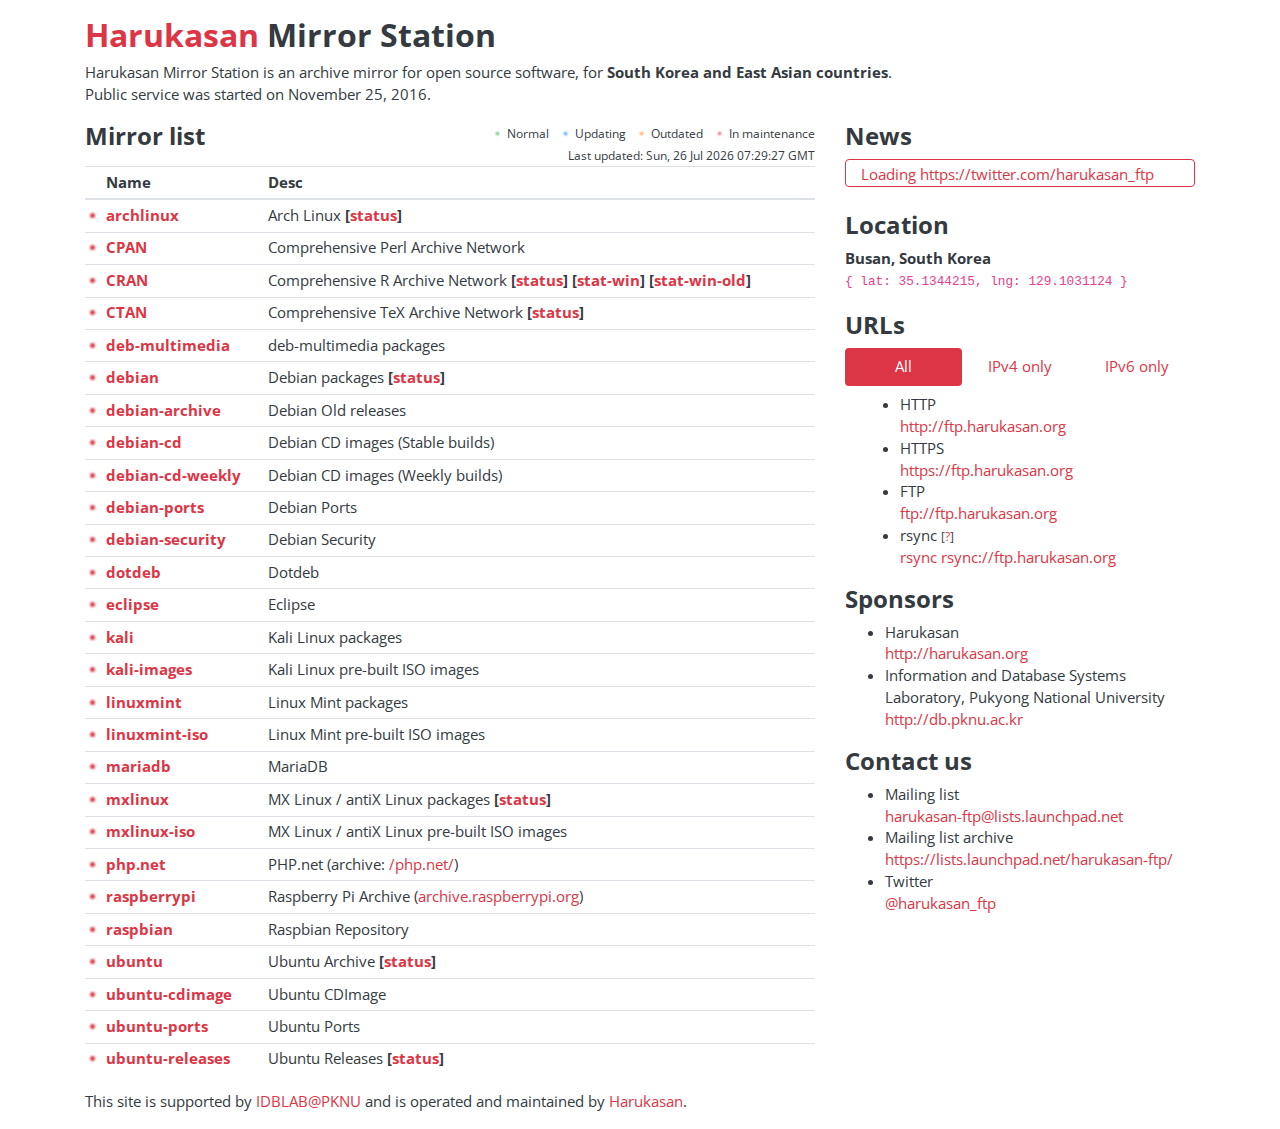
==== index.html @ 826262e5 "all: Add new repo - deb-multimedia" ====
<!DOCTYPE html>
<html lang="en">
<head>
  <meta charset="UTF-8">
  <meta name="description" content="Archive mirror for open source software, for South Korea and East Asian countries. Available for Debian, Ubuntu, Raspbian and more.">
  <meta name="keywords" content="harukasan,mirror,station,harukasan.org,ftp.harukasan.org,opensource,linux,debian">
  <meta name="author" content="Jongmin Kim <jmkim@ftp.harukasan.org>">
  <meta name="viewport" content="width=device-width, initial-scale=1">
  <meta name="naver-site-verification" content="23cac1d61d975c447d2b047774b2dd2ffd9ef124"/>
  <meta http-equiv="x-ua-compatible" content="IE=edge">

  <title>Harukasan Mirror Station</title>

  <link rel="stylesheet" href="./.harukasan/css/bootstrap.min.css">
  <link rel="stylesheet" href="./.harukasan/css/hs-status.css">
  <style>
    @import url('https://fonts.googleapis.com/css?family=Open+Sans:400,700');
    body { font-family: 'Open Sans', sans-serif; font-size: 0.91rem; }
  </style>
  <script>
    (function(i,s,o,g,r,a,m){i['GoogleAnalyticsObject']=r;i[r]=i[r]||function(){
    (i[r].q=i[r].q||[]).push(arguments)},i[r].l=1*new Date();a=s.createElement(o),
    m=s.getElementsByTagName(o)[0];a.async=1;a.src=g;m.parentNode.insertBefore(a,m)
    })(window,document,'script','https://www.google-analytics.com/analytics.js','ga');

    ga('create', 'UA-88242528-1', 'auto');
    ga('send', 'pageview');
  </script>
</head>

<body class="text-dark" onload="updateRepoStatus();">
  <div class="container pt-3">
    <div class="row">
      <div class="col-lg-12">
        <header>
          <h1><span class="text-harukasan">Harukasan</span> Mirror Station</h1>
          <p>Harukasan Mirror Station is an archive mirror for open source software, for <strong>South Korea and East Asian countries</strong>.<br>
             Public service was started on November 25, 2016.</p>
        </header>
      </div>
    </div>

    <div class="row">
      <div class="col-lg-8">
        <section>
          <div class="row">
            <div class="col-lg-4">
              <h2>Mirror list</h2>
            </div>
            <div class="col-lg-8 text-right">
              <div class="hs-status-guide-line"><div class="hs-status-guide hs-status-normal"></div> <small>Normal</small></div>
              <div class="hs-status-guide-line"><div class="hs-status-guide hs-status-updating"></div> <small>Updating</small></div>
              <div class="hs-status-guide-line"><div class="hs-status-guide hs-status-outdated"></div> <small>Outdated</small></div>
              <div class="hs-status-guide-line"><div class="hs-status-guide hs-status-maintenance"></div> <small>In maintenance</small></div>
              <br>
              <div class="hs-status-guide-line"><small>Last updated: <span id="hs-status-lastupdated"></span></small></div>
              <br>
            </div>
          </div>

          <table class="table table-sm table-hover">
            <thead>
              <tr><th scope="col"></th><th scope="col">Name</th><th scope="col">Desc</th></tr>
            </thead>
            <tbody>
              <tr><td><div class="hs-status hs-status-loading" id="hs-status-archlinux"></div></td><td><a class="font-weight-bold" href="archlinux">archlinux</a></td><td>Arch Linux <strong>[<a href="https://www.archlinux.org/mirrors/harukasan.org/">status</a>]</strong></td></tr>
              <tr><td><div class="hs-status hs-status-loading" id="hs-status-CPAN"></div></td><td><a class="font-weight-bold" href="CPAN">CPAN</a></td><td>Comprehensive Perl Archive Network</td></tr>
              <tr><td><div class="hs-status hs-status-loading" id="hs-status-CRAN"></div></td>
                <td><a class="font-weight-bold" href="CRAN">CRAN</a></td>
                <td>
                  Comprehensive R Archive Network
                  <strong>[<a href="https://cran.r-project.org/mirmon_report.html#kr">status</a>]</strong>
                  <strong>[<a href="https://cran.r-project.org/mirmon_report_release.html#kr">stat-win</a>]</strong>
                  <strong>[<a href="https://cran.r-project.org/mirmon_report_old_release.html#kr">stat-win-old</a>]</strong>
                </td>
              </tr>
              <tr><td><div class="hs-status hs-status-loading" id="hs-status-CTAN"></div></td><td><a class="font-weight-bold" href="CTAN">CTAN</a></td><td>Comprehensive TeX Archive Network <strong>[<a href="http://dante.ctan.org/mirmon/#kr">status</a>]</strong></td></tr>
              <tr><td><div class="hs-status hs-status-loading" id="hs-status-deb-multimedia"></div></td><td><a class="font-weight-bold" href="deb-multimedia">deb-multimedia</a></td><td>deb-multimedia packages</td></tr>
              <tr><td><div class="hs-status hs-status-loading" id="hs-status-debian"></div></td><td><a class="font-weight-bold" href="debian">debian</a></td><td>Debian packages <strong>[<a href="https://mirror-master.debian.org/status/mirror-info/ftp.harukasan.org.html">status</a>]</strong></td></tr>
              <tr><td><div class="hs-status hs-status-loading" id="hs-status-debian-archive"></div></td><td><a class="font-weight-bold" href="debian-archive">debian-archive</a></td><td>Debian Old releases</td></tr>
              <tr><td><div class="hs-status hs-status-loading" id="hs-status-debian-cd"></div></td><td><a class="font-weight-bold" href="debian-cd">debian-cd</a></td><td>Debian CD images (Stable builds)</td></tr>
              <tr><td><div class="hs-status hs-status-loading" id="hs-status-debian-cd-weekly"></div></td><td><a class="font-weight-bold" href="debian-cd-weekly">debian-cd-weekly</a></td><td>Debian CD images (Weekly builds)</td></tr>
              <tr><td><div class="hs-status hs-status-loading" id="hs-status-debian-ports"></div></td><td><a class="font-weight-bold" href="debian-ports">debian-ports</a></td><td>Debian Ports</td></tr>
              <tr><td><div class="hs-status hs-status-loading" id="hs-status-debian-security"></div></td><td><a class="font-weight-bold" href="debian-security">debian-security</a></td><td>Debian Security</td></tr>
              <tr><td><div class="hs-status hs-status-loading" id="hs-status-dotdeb"></div></td><td><a class="font-weight-bold" href="dotdeb">dotdeb</a></td><td>Dotdeb</td></tr>
              <tr><td><div class="hs-status hs-status-loading" id="hs-status-eclipse"></div></td><td><a class="font-weight-bold" href="eclipse">eclipse</a></td><td>Eclipse</td></tr>
              <tr><td><div class="hs-status hs-status-loading" id="hs-status-kali"></div></td><td><a class="font-weight-bold" href="kali">kali</a></td><td>Kali Linux packages</td></tr>
              <tr><td><div class="hs-status hs-status-loading" id="hs-status-kali-images"></div></td><td><a class="font-weight-bold" href="kali-images">kali-images</a></td><td>Kali Linux pre-built ISO images</td></tr>
              <tr><td><div class="hs-status hs-status-loading" id="hs-status-linuxmint"></div></td><td><a class="font-weight-bold" href="linuxmint">linuxmint</a></td><td>Linux Mint packages</td></tr>
              <tr><td><div class="hs-status hs-status-loading" id="hs-status-linuxmint-iso"></div></td><td><a class="font-weight-bold" href="linuxmint-iso">linuxmint-iso</a></td><td>Linux Mint pre-built ISO images</td></tr>
              <tr><td><div class="hs-status hs-status-loading" id="hs-status-mariadb"></div></td><td><a class="font-weight-bold" href="mariadb">mariadb</a></td><td>MariaDB</td></tr>
              <tr><td><div class="hs-status hs-status-loading" id="hs-status-mxlinux"></div></td><td><a class="font-weight-bold" href="mxlinux">mxlinux</a></td><td>MX Linux / antiX Linux packages <strong>[<a href="https://antixlinux.com/mirmon/antix-mirror-status.html#kr">status</a>]</strong></td></tr>
              <tr><td><div class="hs-status hs-status-loading" id="hs-status-mxlinux-iso"></div></td><td><a class="font-weight-bold" href="mxlinux-iso">mxlinux-iso</a></td><td>MX Linux / antiX Linux pre-built ISO images</td></tr>
              <tr><td><div class="hs-status hs-status-loading" id="hs-status-php.net"></div></td><td><a class="font-weight-bold" href="http://php.net.ftp.harukasan.org">php.net</a></td><td>PHP.net (archive: <a href="php.net">/php.net/</a>)</td></tr>
              <tr><td><div class="hs-status hs-status-loading" id="hs-status-raspberrypi"></div></td><td><a class="font-weight-bold" href="raspberrypi">raspberrypi</a></td><td>Raspberry Pi Archive (<a href="http://archive.raspberrypi.org">archive.raspberrypi.org</a>)</td></tr>
              <tr><td><div class="hs-status hs-status-loading" id="hs-status-raspbian"></div></td><td><a class="font-weight-bold" href="raspbian">raspbian</a></td><td>Raspbian Repository</td></tr>
              <tr><td><div class="hs-status hs-status-loading" id="hs-status-ubuntu"></div></td><td><a class="font-weight-bold" href="ubuntu">ubuntu</a></td><td>Ubuntu Archive <strong>[<a href="https://launchpad.net/ubuntu/+mirror/ftp.harukasan.org-archive">status</a>]</strong></td></tr>
              <tr><td><div class="hs-status hs-status-loading" id="hs-status-ubuntu-cdimage"></div></td><td><a class="font-weight-bold" href="ubuntu-cdimage">ubuntu-cdimage</a></td><td>Ubuntu CDImage</td></tr>
              <tr><td><div class="hs-status hs-status-loading" id="hs-status-ubuntu-ports"></div></td><td><a class="font-weight-bold" href="ubuntu-ports">ubuntu-ports</a></td><td>Ubuntu Ports</td></tr>
              <tr><td><div class="hs-status hs-status-loading" id="hs-status-ubuntu-releases"></div></td><td><a class="font-weight-bold" href="ubuntu-releases">ubuntu-releases</a></td><td>Ubuntu Releases <strong>[<a href="https://launchpad.net/ubuntu/+mirror/ftp.harukasan.org-release">status</a>]</strong></td></tr>
            </tbody>
          </table>
        </section>

        <!-- kws.harukasan.org goes down for a moment - jmkim, Feb 21, 2018
        <section>
          <h2>Others</h2>
          <ul>
            <li><a href="http://goodman:iamnotaspammer@kws.harukasan.org/app/kibana#/dashboard/29630120-d8f9-11e7-a104-3d9a195288a6?_g=(refreshInterval%3A(display%3AOff%2Cpause%3A!f%2Cvalue%3A0)%2Ctime%3A(from%3Anow-1y%2Cmode%3Aquick%2Cto%3Anow))"><strong>http://kws.harukasan.org</strong></a> - Reports using Elastic Stack</li>
          </ul>
        </section>
        -->
      </div>

      <div class="col-lg-4">
        <!-- Hide announcement for a moment - jmkim, Mar 10, 2018
        <section>
          <h2>News announcement</h2>
          <ul>
            <li>We're looking for repositories that needs mirroring!</li>
          </ul>
        </section>
        -->

        <section class="pb-4">
          <h2>News</h2>
          <div class="container pt-1 border border-harukasan rounded">
            <a class="twitter-timeline" data-lang="en" data-height="200" data-dnt="true" data-link-color="#dc3545" data-chrome="noheader nofooter noborders noscrollbar" href="https://twitter.com/harukasan_ftp?ref_src=twsrc%5Etfw">Loading https://twitter.com/harukasan_ftp</a>
          </div>
        </section>

        <section class="pb-1">
          <h2>Location</h2>
          <p><strong>Busan, South Korea</strong><br><code>{ lat: 35.1344215, lng: 129.1031124 }</code></p>
        </section>

        <section>
          <h2>URLs</h2>

          <ul class="nav nav-pills nav-justified">
            <li class="nav-item">
              <a class="nav-link active" data-toggle="pill" href="#ip-all">All</a>
            </li>
            <li class="nav-item">
              <a class="nav-link" data-toggle="pill" href="#ip-v4-only">IPv4 only</a>
            </li>
            <li class="nav-item">
              <a class="nav-link" data-toggle="pill" href="#ip-v6-only">IPv6 only</a>
            </li>
          </ul>

          <div class="tab-content mt-2">
            <div id="ip-all" class="tab-pane container fade show active">
              <ul>
                <li>HTTP<br><a href="http://ftp.harukasan.org/">http://ftp.harukasan.org</a></li>
                <li>HTTPS<br><a href="https://ftp.harukasan.org/">https://ftp.harukasan.org</a></li>
                <li>FTP<br><a href="ftp://ftp.harukasan.org/">ftp://ftp.harukasan.org</a></li>
                <li>rsync <small>[<a href="http://man7.org/linux/man-pages/man1/rsync.1.html">?</a>]</small><br><a href="rsync://ftp.harukasan.org/">rsync rsync://ftp.harukasan.org</a></li>
              </ul>
            </div>
            <div id="ip-v4-only" class="tab-pane container fade">
              <ul>
                <li>HTTP<br><a href="http://ftp4.harukasan.org/">http://ftp4.harukasan.org</a></li>
                <li>HTTPS<br><a href="https://ftp4.harukasan.org/">https://ftp4.harukasan.org</a></li>
                <li>FTP<br><a href="ftp://ftp4.harukasan.org/">ftp://ftp4.harukasan.org</a></li>
                <li>rsync <small>[<a href="http://man7.org/linux/man-pages/man1/rsync.1.html">?</a>]</small><br><a href="rsync://ftp4.harukasan.org/">rsync rsync://ftp4.harukasan.org</a></li>
              </ul>
            </div>
            <div id="ip-v6-only" class="tab-pane container fade">
              <ul>
                <li>HTTP<br><a href="http://ftp6.harukasan.org/">http://ftp6.harukasan.org</a></li>
                <li>HTTPS<br><a href="https://ftp6.harukasan.org/">https://ftp6.harukasan.org</a></li>
                <li>FTP<br><a href="ftp://ftp6.harukasan.org/">ftp://ftp6.harukasan.org</a></li>
                <li>rsync <small>[<a href="http://man7.org/linux/man-pages/man1/rsync.1.html">?</a>]</small><br><a href="rsync://ftp6.harukasan.org/">rsync rsync://ftp6.harukasan.org</a></li>
              </ul>
            </div>
          </div>
        </section>

        <section>
          <h2>Sponsors</h2>

          <ul>
            <li>Harukasan<br><a href="http://harukasan.org">http://harukasan.org</a></li>
            <li>Information and Database Systems Laboratory, Pukyong National University<br><a href="http://db.pknu.ac.kr">http://db.pknu.ac.kr</a></li>
          </ul>
        </section>

        <section>
          <h2>Contact us</h2>
          <ul>
            <li>Mailing list<br><a href="mailto:harukasan-ftp@lists.launchpad.net">harukasan-ftp@lists.launchpad.net</a></li>
            <li>Mailing list archive<br><a href="https://lists.launchpad.net/harukasan-ftp/">https://lists.launchpad.net/harukasan-ftp/</a></li>
            <li>Twitter<br><a href="https://twitter.com/harukasan_ftp">@harukasan_ftp</a></li>
          </ul>
        </section>
      </div>
    </div><!-- row -->

    <div class="row">
      <div class="col-lg-12">
        <footer>
          <p>This site is supported by <a href="http://db.pknu.ac.kr">IDBLAB@PKNU</a> and is operated and maintained by <span class="text-harukasan pop-harukasan">Harukasan</span>.</p>
        </footer>
      </div>
    </div><!-- row -->
  </div><!-- container -->

  <script src="./.harukasan/js/jquery-3.2.1.min.js"></script>
  <script src="./.harukasan/js/bootstrap.bundle.min.js"></script>
  <script>
    $(document).ready(function () {
      $('.pop-harukasan').popover({
        html: true,
        animation: true,
        trigger: 'hover',
        placement: 'top',
        content: function () { return '<img alt="Harukasan" width="240" height="135" src="./.harukasan/img/harukasan-gaaaa-480-270.gif">'; }
      }); 
    });
  </script>
  <script>
    "use strict";

    function clearHTMLStatusIndicator(repoName) {
      document.getElementById('hs-status-' + repoName).classList.remove('hs-status-normal');
      document.getElementById('hs-status-' + repoName).classList.remove('hs-status-updating');
      document.getElementById('hs-status-' + repoName).classList.remove('hs-status-outdated');
      document.getElementById('hs-status-' + repoName).classList.remove('hs-status-maintenance');
    }

    function setHTMLStatusIndicatorNormal(repoName) {
      clearHTMLStatusIndicator(repoName);
      document.getElementById('hs-status-' + repoName).classList.add('hs-status-normal');
    }

    function setHTMLStatusIndicatorUpdating(repoName) {
      clearHTMLStatusIndicator(repoName);
      document.getElementById('hs-status-' + repoName).classList.add('hs-status-updating');
    }

    function setHTMLStatusIndicatorOutdated(repoName) {
      clearHTMLStatusIndicator(repoName);
      document.getElementById('hs-status-' + repoName).classList.add('hs-status-outdated');
    }

    function setHTMLStatusIndicatorMaintenance(repoName) {
      clearHTMLStatusIndicator(repoName);
      document.getElementById('hs-status-' + repoName).classList.add('hs-status-maintenance');
    }

    function getTextFromUrl(repoName, repoTracefileUrl, callback) {
      let xmlhttp = new XMLHttpRequest();
      xmlhttp.open("GET", repoTracefileUrl, true);
      xmlhttp.onreadystatechange = function() {
          if (xmlhttp.readyState == 4) {
              if(xmlhttp.status == 200) {
                  callback(repoName, xmlhttp.status, xmlhttp.responseText);
              } else {
                  callback(repoName, xmlhttp.status, null);
              }
          }
      }
      xmlhttp.send();
    }

    // Update the repository status indicator
    function updateRepoStatus() {
        for(let repoName in REPOLIST) {
            getTextFromUrl(repoName, REPOLIST[repoName].lockfile + '?t=' + Date.now(), function (repoName, statusCode, responseText) {
                if(statusCode == 200) {
                    setHTMLStatusIndicatorUpdating(repoName);

                    // Update the "Last updated" time string
                    document.getElementById('hs-status-lastupdated').innerHTML =  new Date(Date.now()).toUTCString();
                } else {
                    getTextFromUrl(repoName, REPOLIST[repoName].tracefile + '?t=' + Date.now(), function (repoName, statusCode, responseText) {
                        if(statusCode != 200) {
                            setHTMLStatusIndicatorMaintenance(repoName);

                            // Update the "Last updated" time string
                            document.getElementById('hs-status-lastupdated').innerHTML =  new Date(Date.now()).toUTCString();
                        } else {
                            const traceRegEx = RegExp('(.+[1-9A-Za-z\ \-]): (.*)','g');
                            let traceList = {};
                            let traceRegExArray = [];

                            while ((traceRegExArray = traceRegEx.exec(responseText)) !== null) {
                                traceList[traceRegExArray[1]] = traceRegExArray[2];
                            }

                            let date = Date.parse(traceList['Date']);
                            let dateNow = Date.now();

                            // 1 day = 86400000 ms
                            if(dateNow - date <= 86400000 / REPOLIST[repoName].updatecountaday) {
                                setHTMLStatusIndicatorNormal(repoName);
                            } else {
                                setHTMLStatusIndicatorOutdated(repoName);
                            }

                            // Update the "Last updated" time string
                            document.getElementById('hs-status-lastupdated').innerHTML =  new Date(dateNow).toUTCString();
                        }
                    });
                }
            });
        }
    }

    window.setInterval(updateRepoStatus, 60000); // Run status update every 60 seconds

    const DN = 'ftp.harukasan.org';
    const METHOD = '//'; // Follow current protocol
    const MIRRORNAME = 'ftp.harukasan.org';
    const REPOLIST = {
        'archlinux': { lockfile: METHOD + DN + '/archlinux/Archive-Update-in-Progress-' + MIRRORNAME, tracefile: METHOD + DN + '/archlinux/project/trace/' + MIRRORNAME, updatecountaday: 4 },
        'CPAN': { lockfile: METHOD + DN + '/CPAN/Archive-Update-in-Progress-' + MIRRORNAME, tracefile: METHOD + DN + '/CPAN/project/trace/' + MIRRORNAME, updatecountaday: 2 },
        'CRAN': { lockfile: METHOD + DN + '/CRAN/Archive-Update-in-Progress-' + MIRRORNAME, tracefile: METHOD + DN + '/CRAN/project/trace/' + MIRRORNAME, updatecountaday: 2 },
        'CTAN': { lockfile: METHOD + DN + '/CTAN/Archive-Update-in-Progress-' + MIRRORNAME, tracefile: METHOD + DN + '/CTAN/project/trace/' + MIRRORNAME, updatecountaday: 1 },
        'deb-multimedia': { lockfile: METHOD + DN + '/deb-multimedia/Archive-Update-in-Progress-' + MIRRORNAME, tracefile: METHOD + DN + '/deb-multimedia/project/trace/' + MIRRORNAME, updatecountaday: 2 },
        'debian': { lockfile: METHOD + DN + '/debian/Archive-Update-in-Progress-' + MIRRORNAME, tracefile: METHOD + DN + '/debian/project/trace/' + MIRRORNAME, updatecountaday: 4 },
        'debian-archive': { lockfile: METHOD + DN + '/debian-archive/Archive-Update-in-Progress-' + MIRRORNAME, tracefile: METHOD + DN + '/debian-archive/project/trace/' + MIRRORNAME, updatecountaday: 4 },
        'debian-cd': { lockfile: METHOD + DN + '/debian-cd/Archive-Update-in-Progress-' + MIRRORNAME, tracefile: METHOD + DN + '/debian-cd/project/trace/' + MIRRORNAME, updatecountaday: 4 },
        'debian-cd-weekly': { lockfile: METHOD + DN + '/debian-cd-weekly/Archive-Update-in-Progress-' + MIRRORNAME, tracefile: METHOD + DN + '/debian-cd-weekly/project/trace/' + MIRRORNAME, updatecountaday: 4 },
        'debian-ports': { lockfile: METHOD + DN + '/debian-ports/Archive-Update-in-Progress-' + MIRRORNAME, tracefile: METHOD + DN + '/debian-ports/project/trace/' + MIRRORNAME, updatecountaday: 4 },
        'debian-security': { lockfile: METHOD + DN + '/debian-security/Archive-Update-in-Progress-' + MIRRORNAME, tracefile: METHOD + DN + '/debian-security/project/trace/' + MIRRORNAME, updatecountaday: 4 },
        'dotdeb': { lockfile: METHOD + DN + '/dotdeb/Archive-Update-in-Progress-' + MIRRORNAME, tracefile: METHOD + DN + '/dotdeb/project/trace/' + MIRRORNAME, updatecountaday: 4 },
        'eclipse': { lockfile: METHOD + DN + '/eclipse/Archive-Update-in-Progress-' + MIRRORNAME, tracefile: METHOD + DN + '/eclipse/project/trace/' + MIRRORNAME, updatecountaday: 4 },
        'kali': { lockfile: METHOD + DN + '/kali/Archive-Update-in-Progress-' + MIRRORNAME, tracefile: METHOD + DN + '/kali/project/trace/' + MIRRORNAME, updatecountaday: 4 },
        'kali-images': { lockfile: METHOD + DN + '/kali-images/Archive-Update-in-Progress-' + MIRRORNAME, tracefile: METHOD + DN + '/kali-images/project/trace/' + MIRRORNAME, updatecountaday: 4 },
        'linuxmint': { lockfile: METHOD + DN + '/linuxmint/Archive-Update-in-Progress-' + MIRRORNAME, tracefile: METHOD + DN + '/linuxmint/project/trace/' + MIRRORNAME, updatecountaday: 4 },
        'linuxmint-iso': { lockfile: METHOD + DN + '/linuxmint-iso/Archive-Update-in-Progress-' + MIRRORNAME, tracefile: METHOD + DN + '/linuxmint-iso/project/trace/' + MIRRORNAME, updatecountaday: 1 },
        'mariadb': { lockfile: METHOD + DN + '/mariadb/Archive-Update-in-Progress-' + MIRRORNAME, tracefile: METHOD + DN + '/mariadb/project/trace/' + MIRRORNAME, updatecountaday: 4 },
        'mxlinux': { lockfile: METHOD + DN + '/mxlinux/Archive-Update-in-Progress-' + MIRRORNAME, tracefile: METHOD + DN + '/mxlinux/project/trace/' + MIRRORNAME, updatecountaday: 2 },
        'mxlinux-iso': { lockfile: METHOD + DN + '/mxlinux-iso/Archive-Update-in-Progress-' + MIRRORNAME, tracefile: METHOD + DN + '/mxlinux-iso/project/trace/' + MIRRORNAME, updatecountaday: 2 },
        'php.net': { lockfile: METHOD + DN + '/php.net/Archive-Update-in-Progress-' + MIRRORNAME, tracefile: METHOD + DN + '/php.net/project/trace/' + MIRRORNAME, updatecountaday: 4 },
        'raspberrypi': { lockfile: METHOD + DN + '/raspberrypi/Archive-Update-in-Progress-' + MIRRORNAME, tracefile: METHOD + DN + '/raspberrypi/project/trace/' + MIRRORNAME, updatecountaday: 4 },
        'raspbian': { lockfile: METHOD + DN + '/raspbian/Archive-Update-in-Progress-' + MIRRORNAME, tracefile: METHOD + DN + '/raspbian/project/trace/' + MIRRORNAME, updatecountaday: 4 },
        'ubuntu': { lockfile: METHOD + DN + '/ubuntu/Archive-Update-in-Progress-' + MIRRORNAME, tracefile: METHOD + DN + '/ubuntu/project/trace/' + MIRRORNAME, updatecountaday: 4 },
        'ubuntu-cdimage': { lockfile: METHOD + DN + '/ubuntu-cdimage/Archive-Update-in-Progress-' + MIRRORNAME, tracefile: METHOD + DN + '/ubuntu-cdimage/project/trace/' + MIRRORNAME, updatecountaday: 4 },
        'ubuntu-ports': { lockfile: METHOD + DN + '/ubuntu-ports/Archive-Update-in-Progress-' + MIRRORNAME, tracefile: METHOD + DN + '/ubuntu-ports/project/trace/' + MIRRORNAME, updatecountaday: 4 },
        'ubuntu-releases': { lockfile: METHOD + DN + '/ubuntu-releases/Archive-Update-in-Progress-' + MIRRORNAME, tracefile: METHOD + DN + '/ubuntu-releases/project/trace/' + MIRRORNAME, updatecountaday: 6 }
    };
  </script>
  <script async src="https://platform.twitter.com/widgets.js"></script>
</body>
</html>
---- .harukasan/css/hs-status.css ----
.hs-status {
  display: inline-block;
  margin-bottom: 3px;
  width: 5px;
  height: 5px;
  border-radius: 50%;
  -webkit-filter: blur(1px);
  filter: blur(1px);
}

.hs-status-guide {
  display: inline-block;
  margin-left: 8pt;
  margin-right: 3pt;
  margin-bottom: 3px;
  width: 3px;
  height: 3px;
  border-radius: 50%;
  -webkit-filter: blur(1px);
  filter: blur(1px);
}

.hs-status-guide-line {
  display: inline-block;
}

.hs-status-loading {
  background: #bfcacf;
}

.hs-status-normal {
  background: #28a745;
}

.hs-status-updating {
  background: #007bff;
}

.hs-status-outdated {
  background: #fd7e14;
}

.hs-status-maintenance {
  background: #dc3545;
}
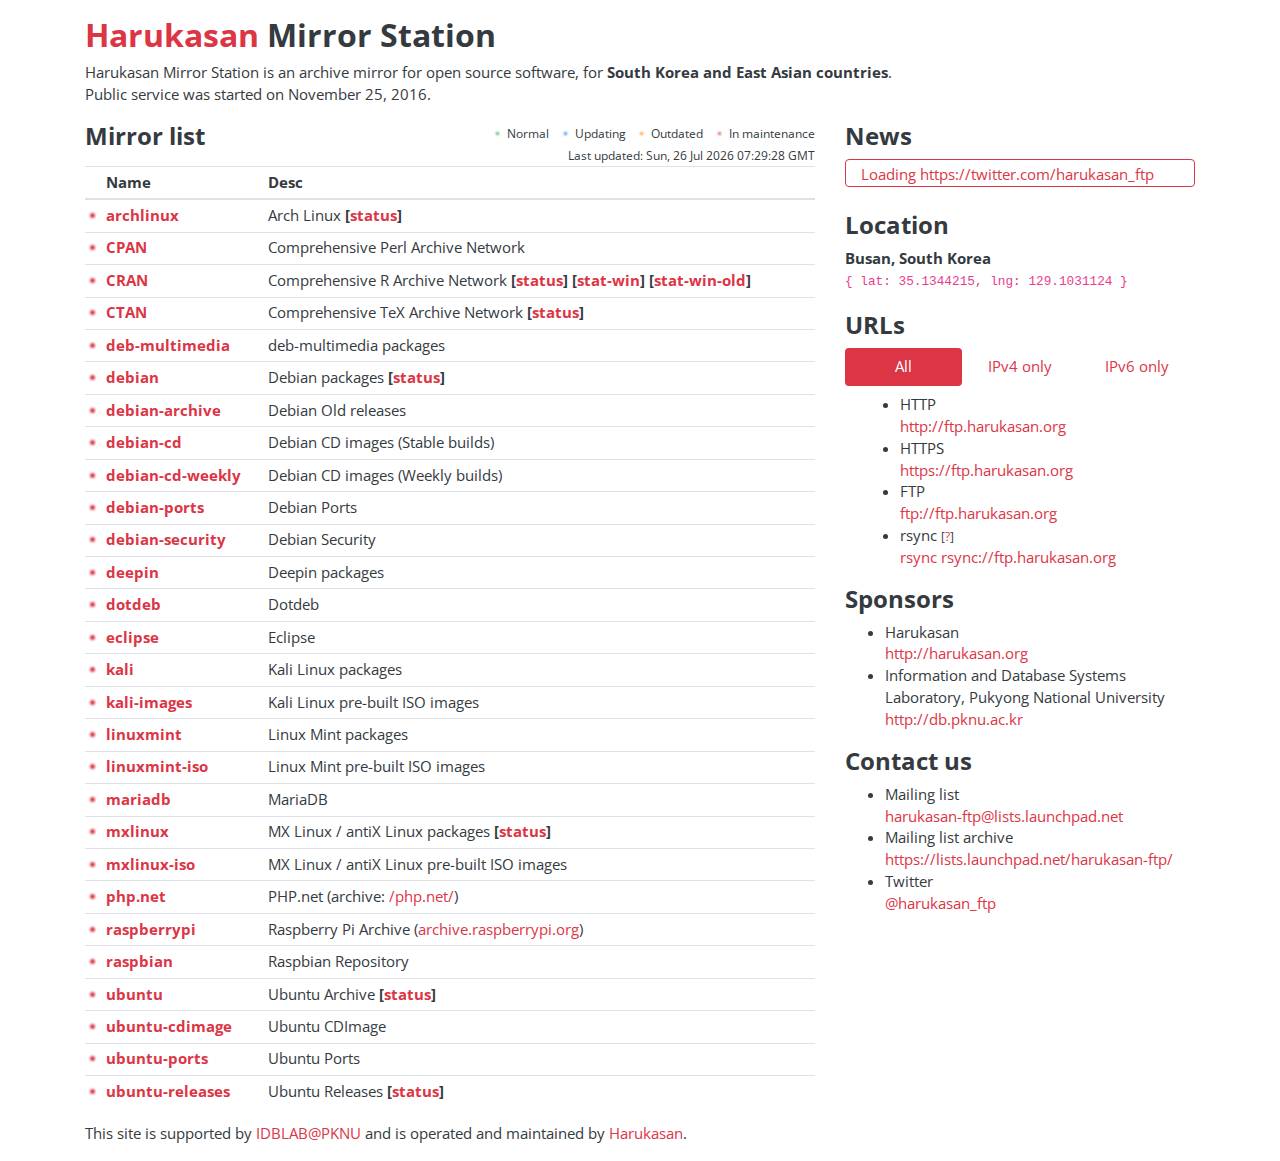
==== commit 2acf4c53: "all: Add new repo - deepin" ====
--- a/index.html
+++ b/index.html
@@ -82,6 +82,7 @@
               <tr><td><div class="hs-status hs-status-loading" id="hs-status-debian-cd-weekly"></div></td><td><a class="font-weight-bold" href="debian-cd-weekly">debian-cd-weekly</a></td><td>Debian CD images (Weekly builds)</td></tr>
               <tr><td><div class="hs-status hs-status-loading" id="hs-status-debian-ports"></div></td><td><a class="font-weight-bold" href="debian-ports">debian-ports</a></td><td>Debian Ports</td></tr>
               <tr><td><div class="hs-status hs-status-loading" id="hs-status-debian-security"></div></td><td><a class="font-weight-bold" href="debian-security">debian-security</a></td><td>Debian Security</td></tr>
+              <tr><td><div class="hs-status hs-status-loading" id="hs-status-deepin"></div></td><td><a class="font-weight-bold" href="deepin">deepin</a></td><td>Deepin packages</td></tr>
               <tr><td><div class="hs-status hs-status-loading" id="hs-status-dotdeb"></div></td><td><a class="font-weight-bold" href="dotdeb">dotdeb</a></td><td>Dotdeb</td></tr>
               <tr><td><div class="hs-status hs-status-loading" id="hs-status-eclipse"></div></td><td><a class="font-weight-bold" href="eclipse">eclipse</a></td><td>Eclipse</td></tr>
               <tr><td><div class="hs-status hs-status-loading" id="hs-status-kali"></div></td><td><a class="font-weight-bold" href="kali">kali</a></td><td>Kali Linux packages</td></tr>
@@ -325,6 +326,7 @@
         'debian-cd-weekly': { lockfile: METHOD + DN + '/debian-cd-weekly/Archive-Update-in-Progress-' + MIRRORNAME, tracefile: METHOD + DN + '/debian-cd-weekly/project/trace/' + MIRRORNAME, updatecountaday: 4 },
         'debian-ports': { lockfile: METHOD + DN + '/debian-ports/Archive-Update-in-Progress-' + MIRRORNAME, tracefile: METHOD + DN + '/debian-ports/project/trace/' + MIRRORNAME, updatecountaday: 4 },
         'debian-security': { lockfile: METHOD + DN + '/debian-security/Archive-Update-in-Progress-' + MIRRORNAME, tracefile: METHOD + DN + '/debian-security/project/trace/' + MIRRORNAME, updatecountaday: 4 },
+        'deepin': { lockfile: METHOD + DN + '/deepin/Archive-Update-in-Progress-' + MIRRORNAME, tracefile: METHOD + DN + '/deepin/project/trace/' + MIRRORNAME, updatecountaday: 4 },
         'dotdeb': { lockfile: METHOD + DN + '/dotdeb/Archive-Update-in-Progress-' + MIRRORNAME, tracefile: METHOD + DN + '/dotdeb/project/trace/' + MIRRORNAME, updatecountaday: 4 },
         'eclipse': { lockfile: METHOD + DN + '/eclipse/Archive-Update-in-Progress-' + MIRRORNAME, tracefile: METHOD + DN + '/eclipse/project/trace/' + MIRRORNAME, updatecountaday: 4 },
         'kali': { lockfile: METHOD + DN + '/kali/Archive-Update-in-Progress-' + MIRRORNAME, tracefile: METHOD + DN + '/kali/project/trace/' + MIRRORNAME, updatecountaday: 4 },
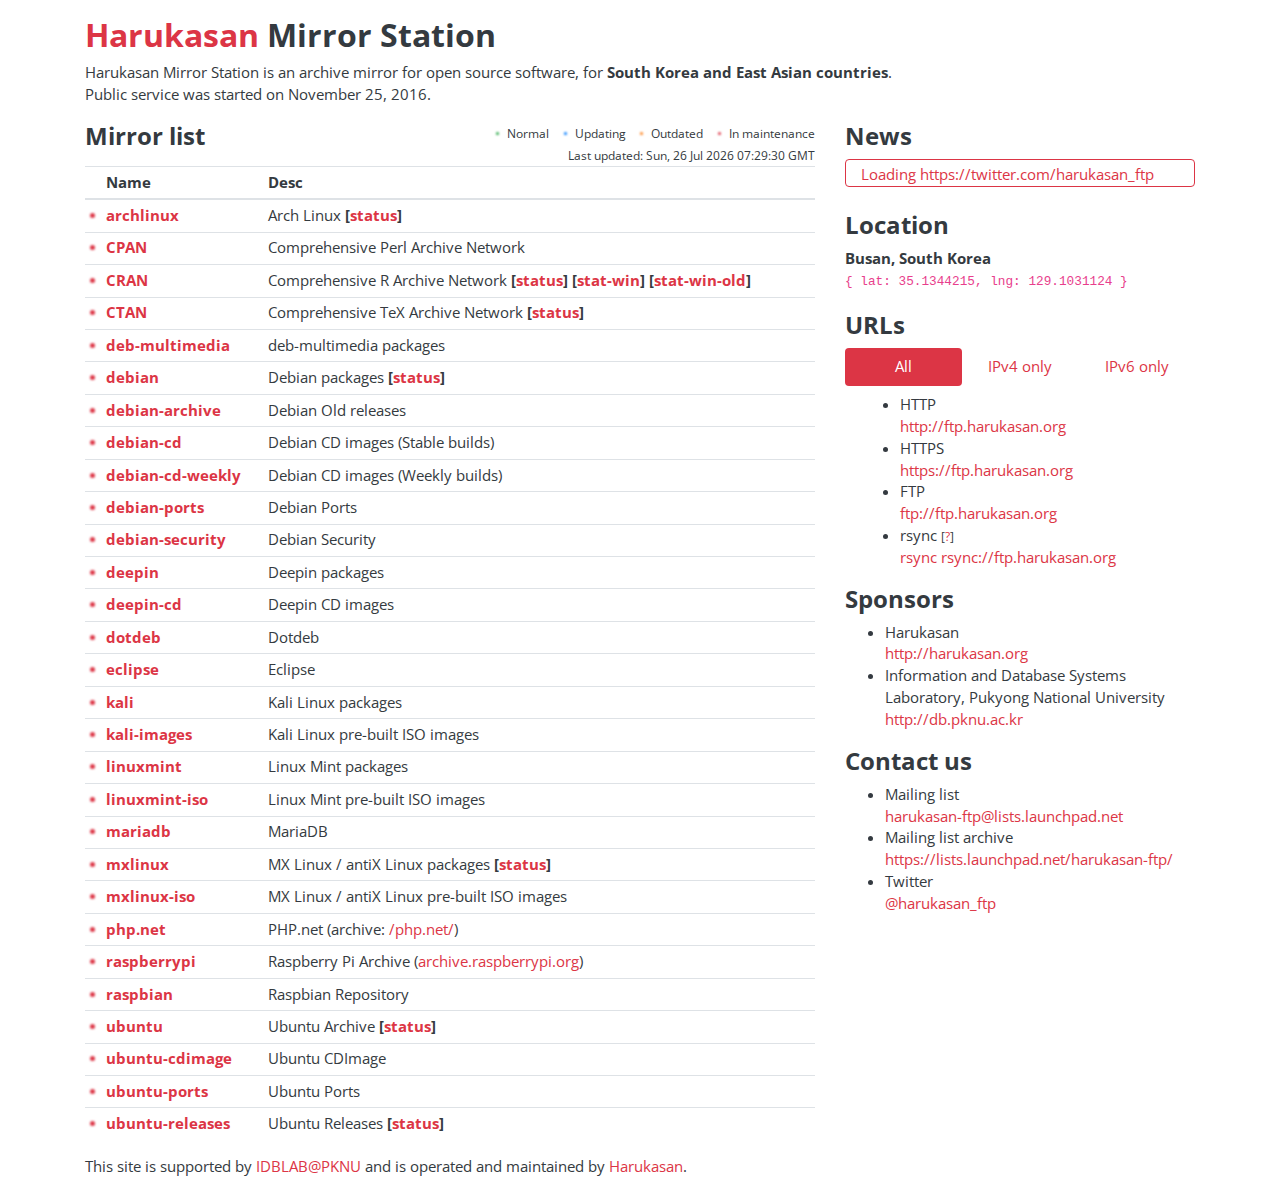
==== commit 3b94a78e: "all: Add new repo - deepin-cd" ====
--- a/index.html
+++ b/index.html
@@ -83,6 +83,7 @@
               <tr><td><div class="hs-status hs-status-loading" id="hs-status-debian-ports"></div></td><td><a class="font-weight-bold" href="debian-ports">debian-ports</a></td><td>Debian Ports</td></tr>
               <tr><td><div class="hs-status hs-status-loading" id="hs-status-debian-security"></div></td><td><a class="font-weight-bold" href="debian-security">debian-security</a></td><td>Debian Security</td></tr>
               <tr><td><div class="hs-status hs-status-loading" id="hs-status-deepin"></div></td><td><a class="font-weight-bold" href="deepin">deepin</a></td><td>Deepin packages</td></tr>
+              <tr><td><div class="hs-status hs-status-loading" id="hs-status-deepin-cd"></div></td><td><a class="font-weight-bold" href="deepin-cd">deepin-cd</a></td><td>Deepin CD images</td></tr>
               <tr><td><div class="hs-status hs-status-loading" id="hs-status-dotdeb"></div></td><td><a class="font-weight-bold" href="dotdeb">dotdeb</a></td><td>Dotdeb</td></tr>
               <tr><td><div class="hs-status hs-status-loading" id="hs-status-eclipse"></div></td><td><a class="font-weight-bold" href="eclipse">eclipse</a></td><td>Eclipse</td></tr>
               <tr><td><div class="hs-status hs-status-loading" id="hs-status-kali"></div></td><td><a class="font-weight-bold" href="kali">kali</a></td><td>Kali Linux packages</td></tr>
@@ -327,6 +328,7 @@
         'debian-ports': { lockfile: METHOD + DN + '/debian-ports/Archive-Update-in-Progress-' + MIRRORNAME, tracefile: METHOD + DN + '/debian-ports/project/trace/' + MIRRORNAME, updatecountaday: 4 },
         'debian-security': { lockfile: METHOD + DN + '/debian-security/Archive-Update-in-Progress-' + MIRRORNAME, tracefile: METHOD + DN + '/debian-security/project/trace/' + MIRRORNAME, updatecountaday: 4 },
         'deepin': { lockfile: METHOD + DN + '/deepin/Archive-Update-in-Progress-' + MIRRORNAME, tracefile: METHOD + DN + '/deepin/project/trace/' + MIRRORNAME, updatecountaday: 4 },
+        'deepin-cd': { lockfile: METHOD + DN + '/deepin-cd/Archive-Update-in-Progress-' + MIRRORNAME, tracefile: METHOD + DN + '/deepin-cd/project/trace/' + MIRRORNAME, updatecountaday: 4 },
         'dotdeb': { lockfile: METHOD + DN + '/dotdeb/Archive-Update-in-Progress-' + MIRRORNAME, tracefile: METHOD + DN + '/dotdeb/project/trace/' + MIRRORNAME, updatecountaday: 4 },
         'eclipse': { lockfile: METHOD + DN + '/eclipse/Archive-Update-in-Progress-' + MIRRORNAME, tracefile: METHOD + DN + '/eclipse/project/trace/' + MIRRORNAME, updatecountaday: 4 },
         'kali': { lockfile: METHOD + DN + '/kali/Archive-Update-in-Progress-' + MIRRORNAME, tracefile: METHOD + DN + '/kali/project/trace/' + MIRRORNAME, updatecountaday: 4 },
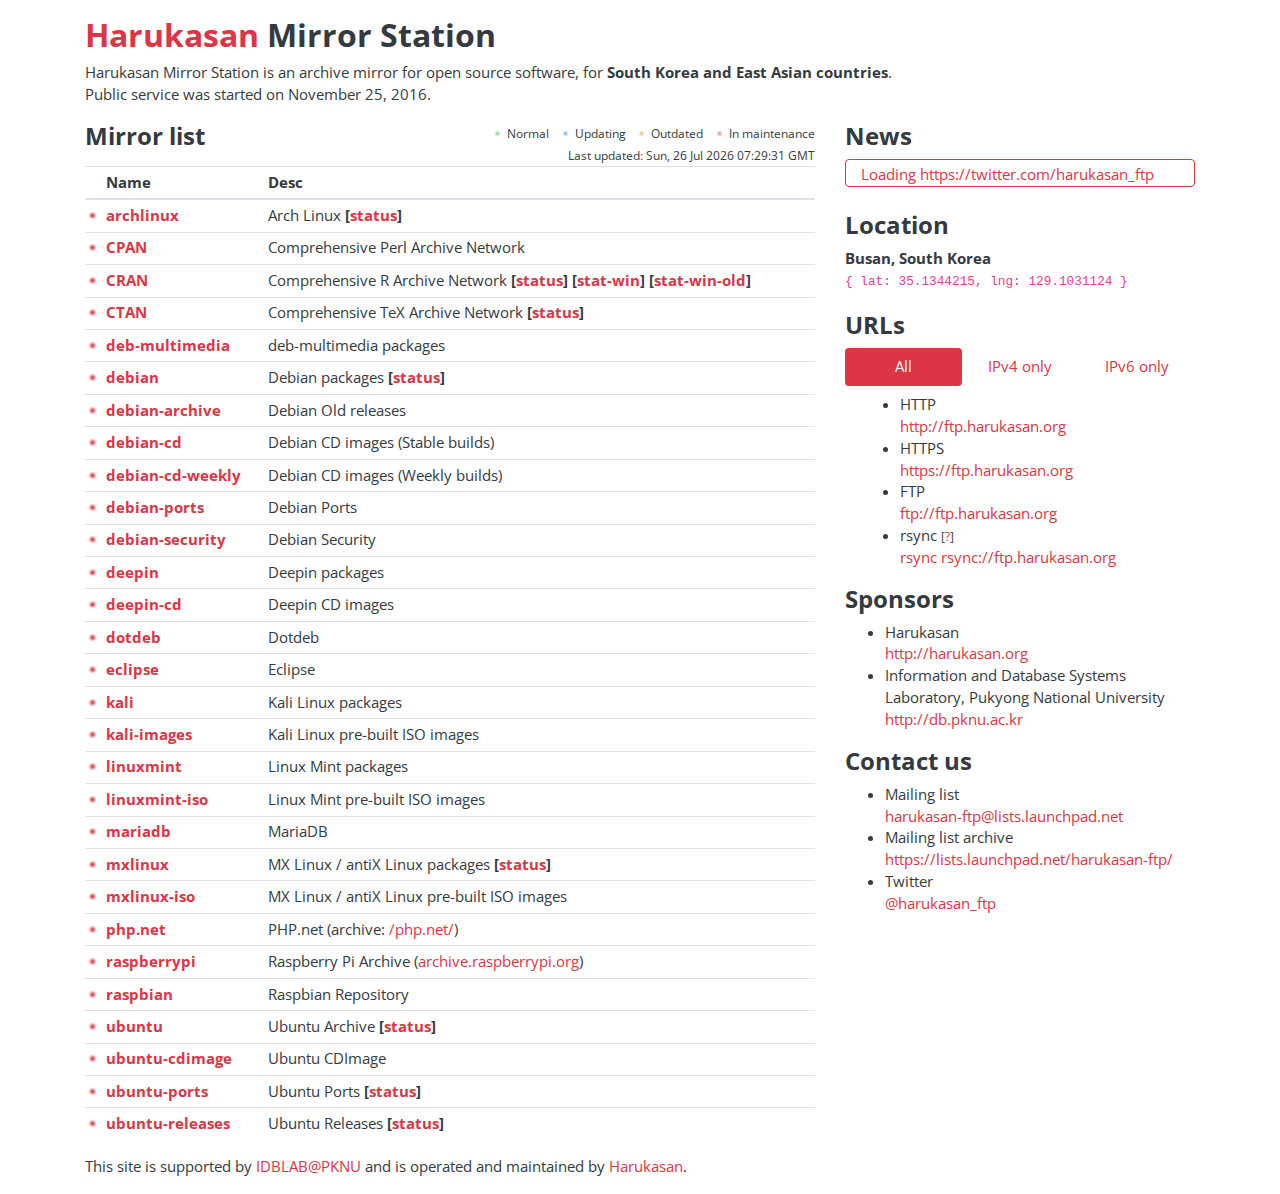
==== commit d893def1: "index.html: Add status page for ubuntu-ports" ====
--- a/index.html
+++ b/index.html
@@ -98,7 +98,7 @@
               <tr><td><div class="hs-status hs-status-loading" id="hs-status-raspbian"></div></td><td><a class="font-weight-bold" href="raspbian">raspbian</a></td><td>Raspbian Repository</td></tr>
               <tr><td><div class="hs-status hs-status-loading" id="hs-status-ubuntu"></div></td><td><a class="font-weight-bold" href="ubuntu">ubuntu</a></td><td>Ubuntu Archive <strong>[<a href="https://launchpad.net/ubuntu/+mirror/ftp.harukasan.org-archive">status</a>]</strong></td></tr>
               <tr><td><div class="hs-status hs-status-loading" id="hs-status-ubuntu-cdimage"></div></td><td><a class="font-weight-bold" href="ubuntu-cdimage">ubuntu-cdimage</a></td><td>Ubuntu CDImage</td></tr>
-              <tr><td><div class="hs-status hs-status-loading" id="hs-status-ubuntu-ports"></div></td><td><a class="font-weight-bold" href="ubuntu-ports">ubuntu-ports</a></td><td>Ubuntu Ports</td></tr>
+              <tr><td><div class="hs-status hs-status-loading" id="hs-status-ubuntu-ports"></div></td><td><a class="font-weight-bold" href="ubuntu-ports">ubuntu-ports</a></td><td>Ubuntu Ports <strong>[<a href="https://launchpad.net/ubuntu/+mirror/ftp.harukasan.org-archive-ports">status</a>]</strong></td></tr>
               <tr><td><div class="hs-status hs-status-loading" id="hs-status-ubuntu-releases"></div></td><td><a class="font-weight-bold" href="ubuntu-releases">ubuntu-releases</a></td><td>Ubuntu Releases <strong>[<a href="https://launchpad.net/ubuntu/+mirror/ftp.harukasan.org-release">status</a>]</strong></td></tr>
             </tbody>
           </table>
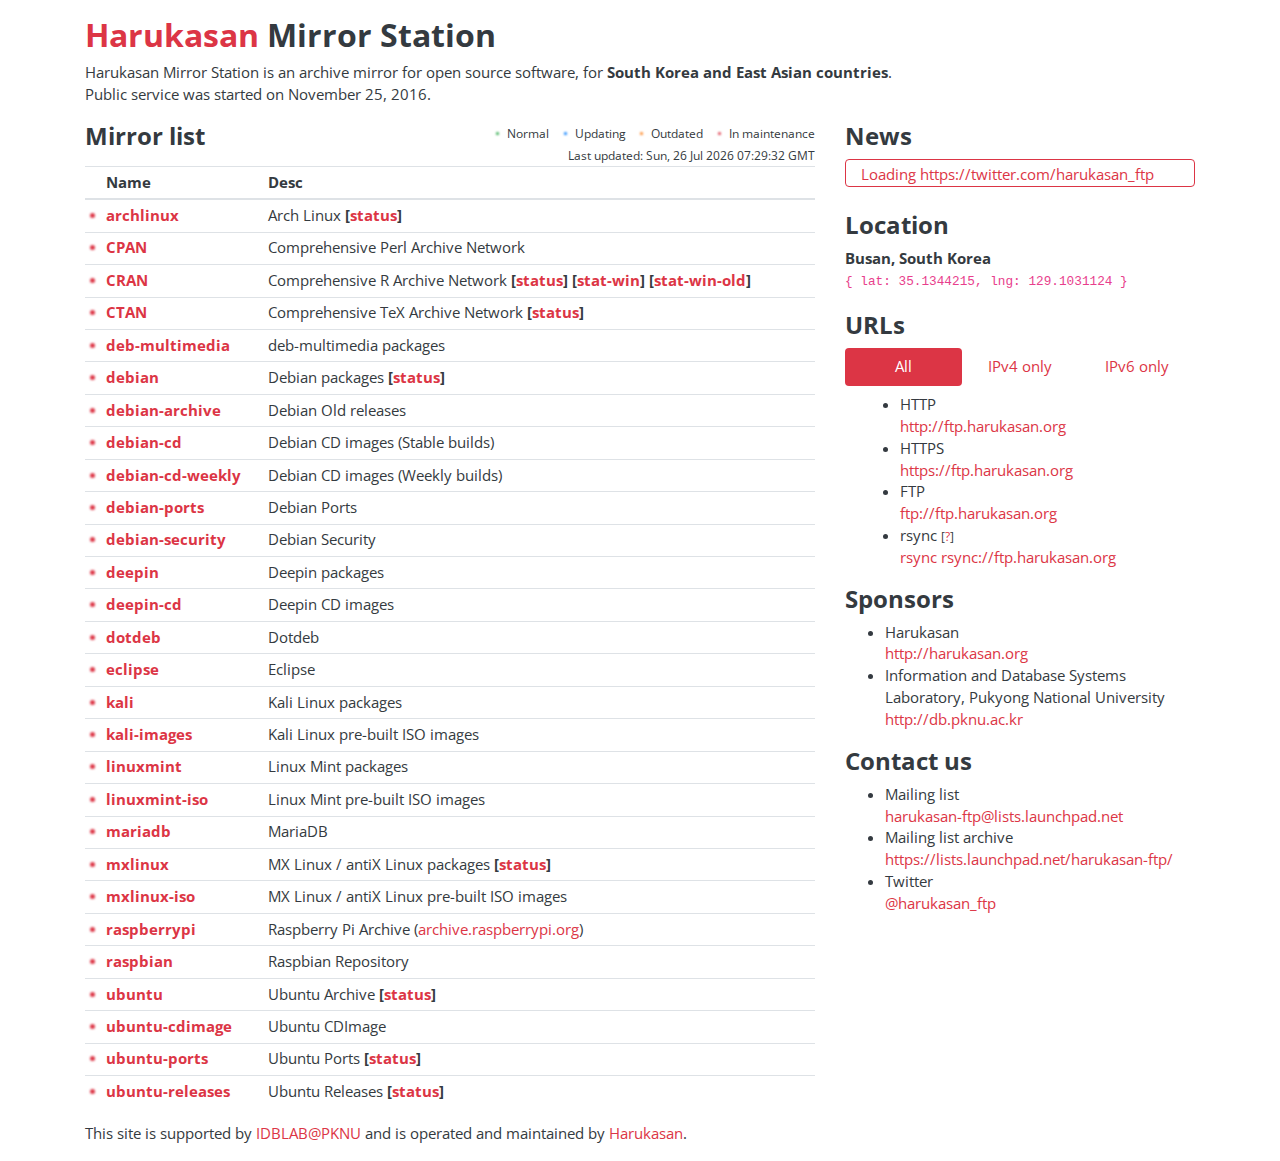
==== commit bc7eaee8: "all: Remove repo - php.net" ====
--- a/index.html
+++ b/index.html
@@ -93,7 +93,6 @@
               <tr><td><div class="hs-status hs-status-loading" id="hs-status-mariadb"></div></td><td><a class="font-weight-bold" href="mariadb">mariadb</a></td><td>MariaDB</td></tr>
               <tr><td><div class="hs-status hs-status-loading" id="hs-status-mxlinux"></div></td><td><a class="font-weight-bold" href="mxlinux">mxlinux</a></td><td>MX Linux / antiX Linux packages <strong>[<a href="https://antixlinux.com/mirmon/antix-mirror-status.html#kr">status</a>]</strong></td></tr>
               <tr><td><div class="hs-status hs-status-loading" id="hs-status-mxlinux-iso"></div></td><td><a class="font-weight-bold" href="mxlinux-iso">mxlinux-iso</a></td><td>MX Linux / antiX Linux pre-built ISO images</td></tr>
-              <tr><td><div class="hs-status hs-status-loading" id="hs-status-php.net"></div></td><td><a class="font-weight-bold" href="http://php.net.ftp.harukasan.org">php.net</a></td><td>PHP.net (archive: <a href="php.net">/php.net/</a>)</td></tr>
               <tr><td><div class="hs-status hs-status-loading" id="hs-status-raspberrypi"></div></td><td><a class="font-weight-bold" href="raspberrypi">raspberrypi</a></td><td>Raspberry Pi Archive (<a href="http://archive.raspberrypi.org">archive.raspberrypi.org</a>)</td></tr>
               <tr><td><div class="hs-status hs-status-loading" id="hs-status-raspbian"></div></td><td><a class="font-weight-bold" href="raspbian">raspbian</a></td><td>Raspbian Repository</td></tr>
               <tr><td><div class="hs-status hs-status-loading" id="hs-status-ubuntu"></div></td><td><a class="font-weight-bold" href="ubuntu">ubuntu</a></td><td>Ubuntu Archive <strong>[<a href="https://launchpad.net/ubuntu/+mirror/ftp.harukasan.org-archive">status</a>]</strong></td></tr>
@@ -338,7 +337,6 @@
         'mariadb': { lockfile: METHOD + DN + '/mariadb/Archive-Update-in-Progress-' + MIRRORNAME, tracefile: METHOD + DN + '/mariadb/project/trace/' + MIRRORNAME, updatecountaday: 4 },
         'mxlinux': { lockfile: METHOD + DN + '/mxlinux/Archive-Update-in-Progress-' + MIRRORNAME, tracefile: METHOD + DN + '/mxlinux/project/trace/' + MIRRORNAME, updatecountaday: 2 },
         'mxlinux-iso': { lockfile: METHOD + DN + '/mxlinux-iso/Archive-Update-in-Progress-' + MIRRORNAME, tracefile: METHOD + DN + '/mxlinux-iso/project/trace/' + MIRRORNAME, updatecountaday: 2 },
-        'php.net': { lockfile: METHOD + DN + '/php.net/Archive-Update-in-Progress-' + MIRRORNAME, tracefile: METHOD + DN + '/php.net/project/trace/' + MIRRORNAME, updatecountaday: 4 },
         'raspberrypi': { lockfile: METHOD + DN + '/raspberrypi/Archive-Update-in-Progress-' + MIRRORNAME, tracefile: METHOD + DN + '/raspberrypi/project/trace/' + MIRRORNAME, updatecountaday: 4 },
         'raspbian': { lockfile: METHOD + DN + '/raspbian/Archive-Update-in-Progress-' + MIRRORNAME, tracefile: METHOD + DN + '/raspbian/project/trace/' + MIRRORNAME, updatecountaday: 4 },
         'ubuntu': { lockfile: METHOD + DN + '/ubuntu/Archive-Update-in-Progress-' + MIRRORNAME, tracefile: METHOD + DN + '/ubuntu/project/trace/' + MIRRORNAME, updatecountaday: 4 },
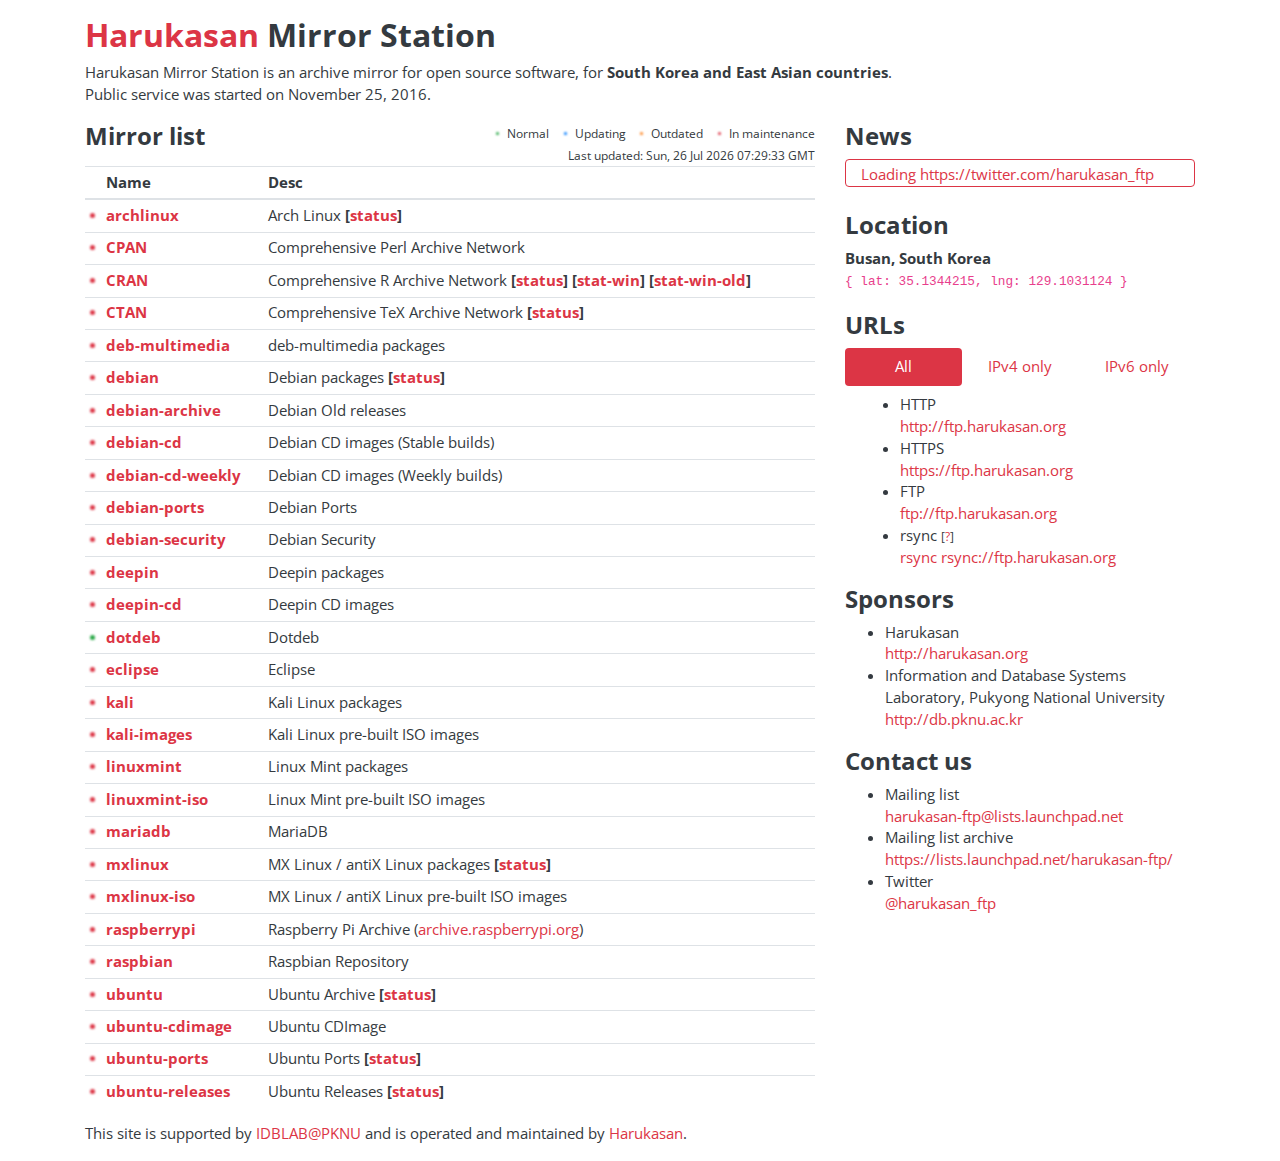
==== commit c71afaf3: "Stick Dotdeb status indicator as always updated" ====
--- a/index.html
+++ b/index.html
@@ -84,7 +84,7 @@
               <tr><td><div class="hs-status hs-status-loading" id="hs-status-debian-security"></div></td><td><a class="font-weight-bold" href="debian-security">debian-security</a></td><td>Debian Security</td></tr>
               <tr><td><div class="hs-status hs-status-loading" id="hs-status-deepin"></div></td><td><a class="font-weight-bold" href="deepin">deepin</a></td><td>Deepin packages</td></tr>
               <tr><td><div class="hs-status hs-status-loading" id="hs-status-deepin-cd"></div></td><td><a class="font-weight-bold" href="deepin-cd">deepin-cd</a></td><td>Deepin CD images</td></tr>
-              <tr><td><div class="hs-status hs-status-loading" id="hs-status-dotdeb"></div></td><td><a class="font-weight-bold" href="dotdeb">dotdeb</a></td><td>Dotdeb</td></tr>
+              <tr><td><div class="hs-status hs-status-loading hs-status-normal" id="hs-status-dotdeb"></div></td><td><a class="font-weight-bold" href="dotdeb">dotdeb</a></td><td>Dotdeb</td></tr>
               <tr><td><div class="hs-status hs-status-loading" id="hs-status-eclipse"></div></td><td><a class="font-weight-bold" href="eclipse">eclipse</a></td><td>Eclipse</td></tr>
               <tr><td><div class="hs-status hs-status-loading" id="hs-status-kali"></div></td><td><a class="font-weight-bold" href="kali">kali</a></td><td>Kali Linux packages</td></tr>
               <tr><td><div class="hs-status hs-status-loading" id="hs-status-kali-images"></div></td><td><a class="font-weight-bold" href="kali-images">kali-images</a></td><td>Kali Linux pre-built ISO images</td></tr>
@@ -328,7 +328,6 @@
         'debian-security': { lockfile: METHOD + DN + '/debian-security/Archive-Update-in-Progress-' + MIRRORNAME, tracefile: METHOD + DN + '/debian-security/project/trace/' + MIRRORNAME, updatecountaday: 4 },
         'deepin': { lockfile: METHOD + DN + '/deepin/Archive-Update-in-Progress-' + MIRRORNAME, tracefile: METHOD + DN + '/deepin/project/trace/' + MIRRORNAME, updatecountaday: 4 },
         'deepin-cd': { lockfile: METHOD + DN + '/deepin-cd/Archive-Update-in-Progress-' + MIRRORNAME, tracefile: METHOD + DN + '/deepin-cd/project/trace/' + MIRRORNAME, updatecountaday: 4 },
-        'dotdeb': { lockfile: METHOD + DN + '/dotdeb/Archive-Update-in-Progress-' + MIRRORNAME, tracefile: METHOD + DN + '/dotdeb/project/trace/' + MIRRORNAME, updatecountaday: 4 },
         'eclipse': { lockfile: METHOD + DN + '/eclipse/Archive-Update-in-Progress-' + MIRRORNAME, tracefile: METHOD + DN + '/eclipse/project/trace/' + MIRRORNAME, updatecountaday: 4 },
         'kali': { lockfile: METHOD + DN + '/kali/Archive-Update-in-Progress-' + MIRRORNAME, tracefile: METHOD + DN + '/kali/project/trace/' + MIRRORNAME, updatecountaday: 4 },
         'kali-images': { lockfile: METHOD + DN + '/kali-images/Archive-Update-in-Progress-' + MIRRORNAME, tracefile: METHOD + DN + '/kali-images/project/trace/' + MIRRORNAME, updatecountaday: 4 },
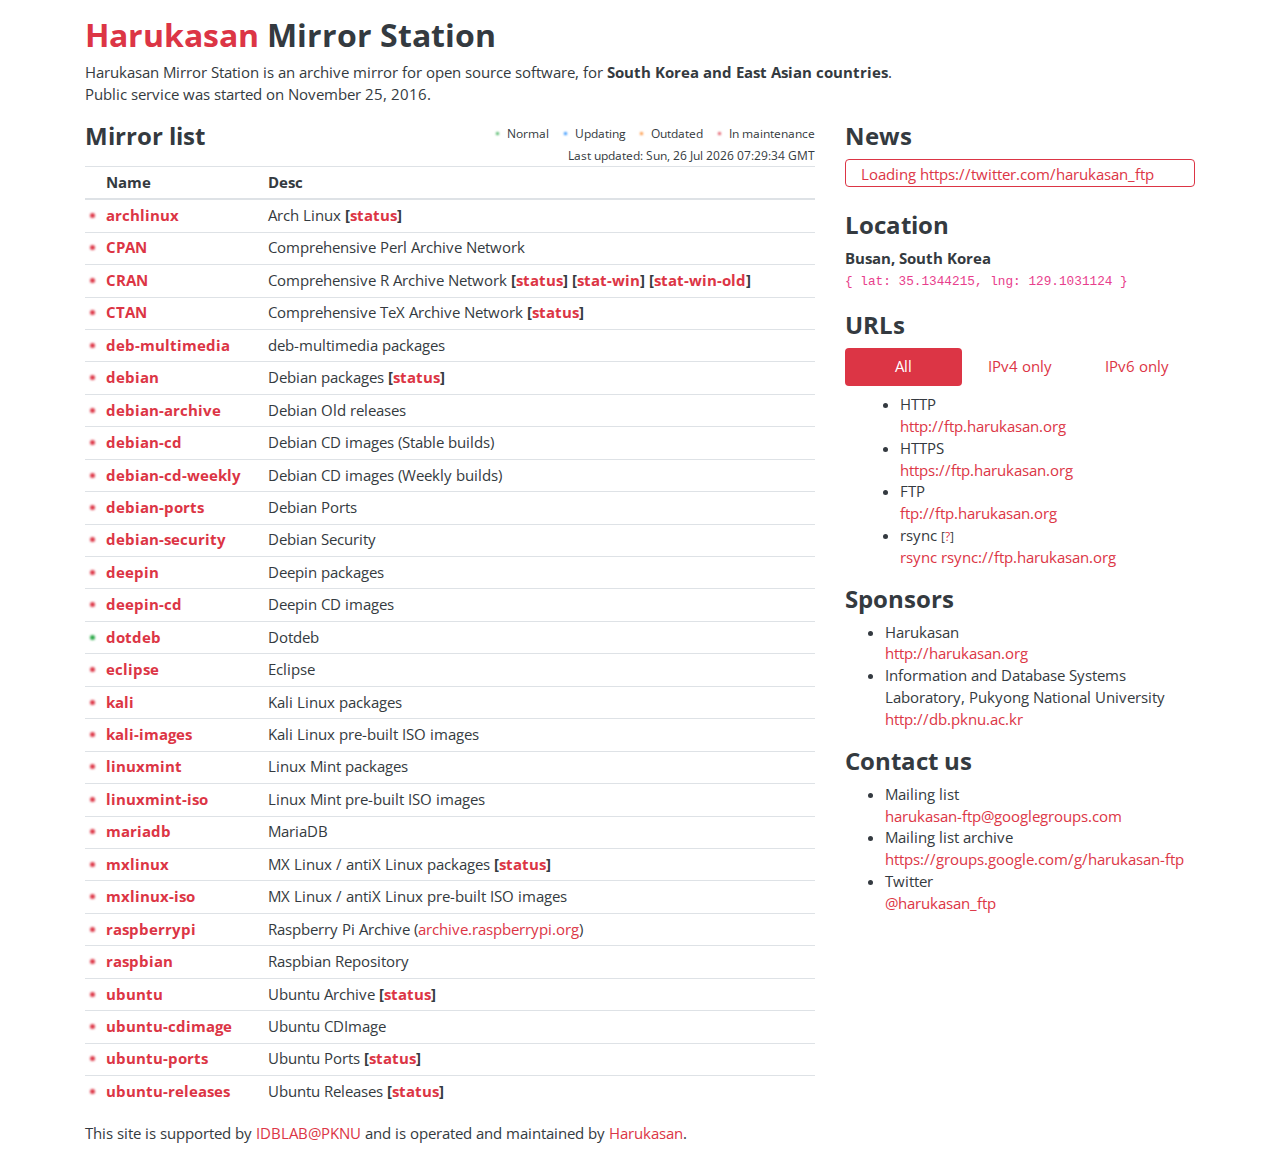
==== commit 9f0ac549: "index.html, FOOTER.html: Change the contact to new mailing list of Harukasan FTP team" ====
--- a/index.html
+++ b/index.html
@@ -190,8 +190,8 @@
         <section>
           <h2>Contact us</h2>
           <ul>
-            <li>Mailing list<br><a href="mailto:harukasan-ftp@lists.launchpad.net">harukasan-ftp@lists.launchpad.net</a></li>
-            <li>Mailing list archive<br><a href="https://lists.launchpad.net/harukasan-ftp/">https://lists.launchpad.net/harukasan-ftp/</a></li>
+            <li>Mailing list<br><a href="mailto:harukasan-ftp@googlegroups.com">harukasan-ftp@googlegroups.com</a></li>
+            <li>Mailing list archive<br><a href="https://groups.google.com/g/harukasan-ftp">https://groups.google.com/g/harukasan-ftp</a></li>
             <li>Twitter<br><a href="https://twitter.com/harukasan_ftp">@harukasan_ftp</a></li>
           </ul>
         </section>
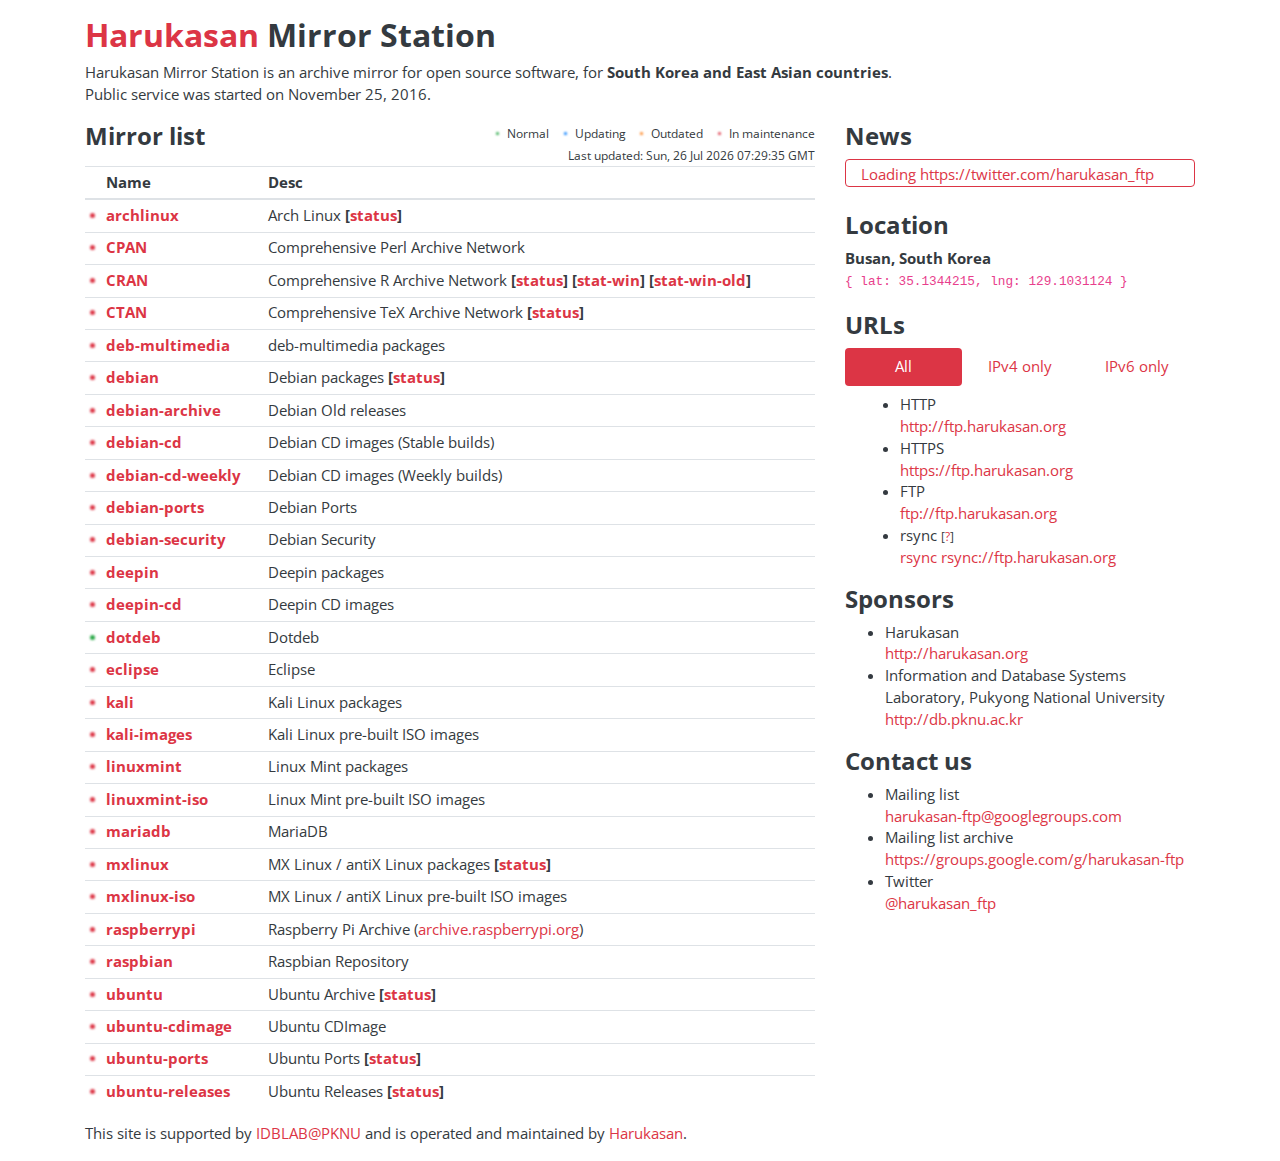
==== commit 583d44ed: "Renew meta tag for NAVER Webmaster Tools" ====
--- a/index.html
+++ b/index.html
@@ -6,7 +6,7 @@
   <meta name="keywords" content="harukasan,mirror,station,harukasan.org,ftp.harukasan.org,opensource,linux,debian">
   <meta name="author" content="Jongmin Kim <jmkim@ftp.harukasan.org>">
   <meta name="viewport" content="width=device-width, initial-scale=1">
-  <meta name="naver-site-verification" content="23cac1d61d975c447d2b047774b2dd2ffd9ef124"/>
+  <meta name="naver-site-verification" content="6f7f1a65012d9a90de7b6442b0866d577e7d694c"/>
   <meta http-equiv="x-ua-compatible" content="IE=edge">
 
   <title>Harukasan Mirror Station</title>
